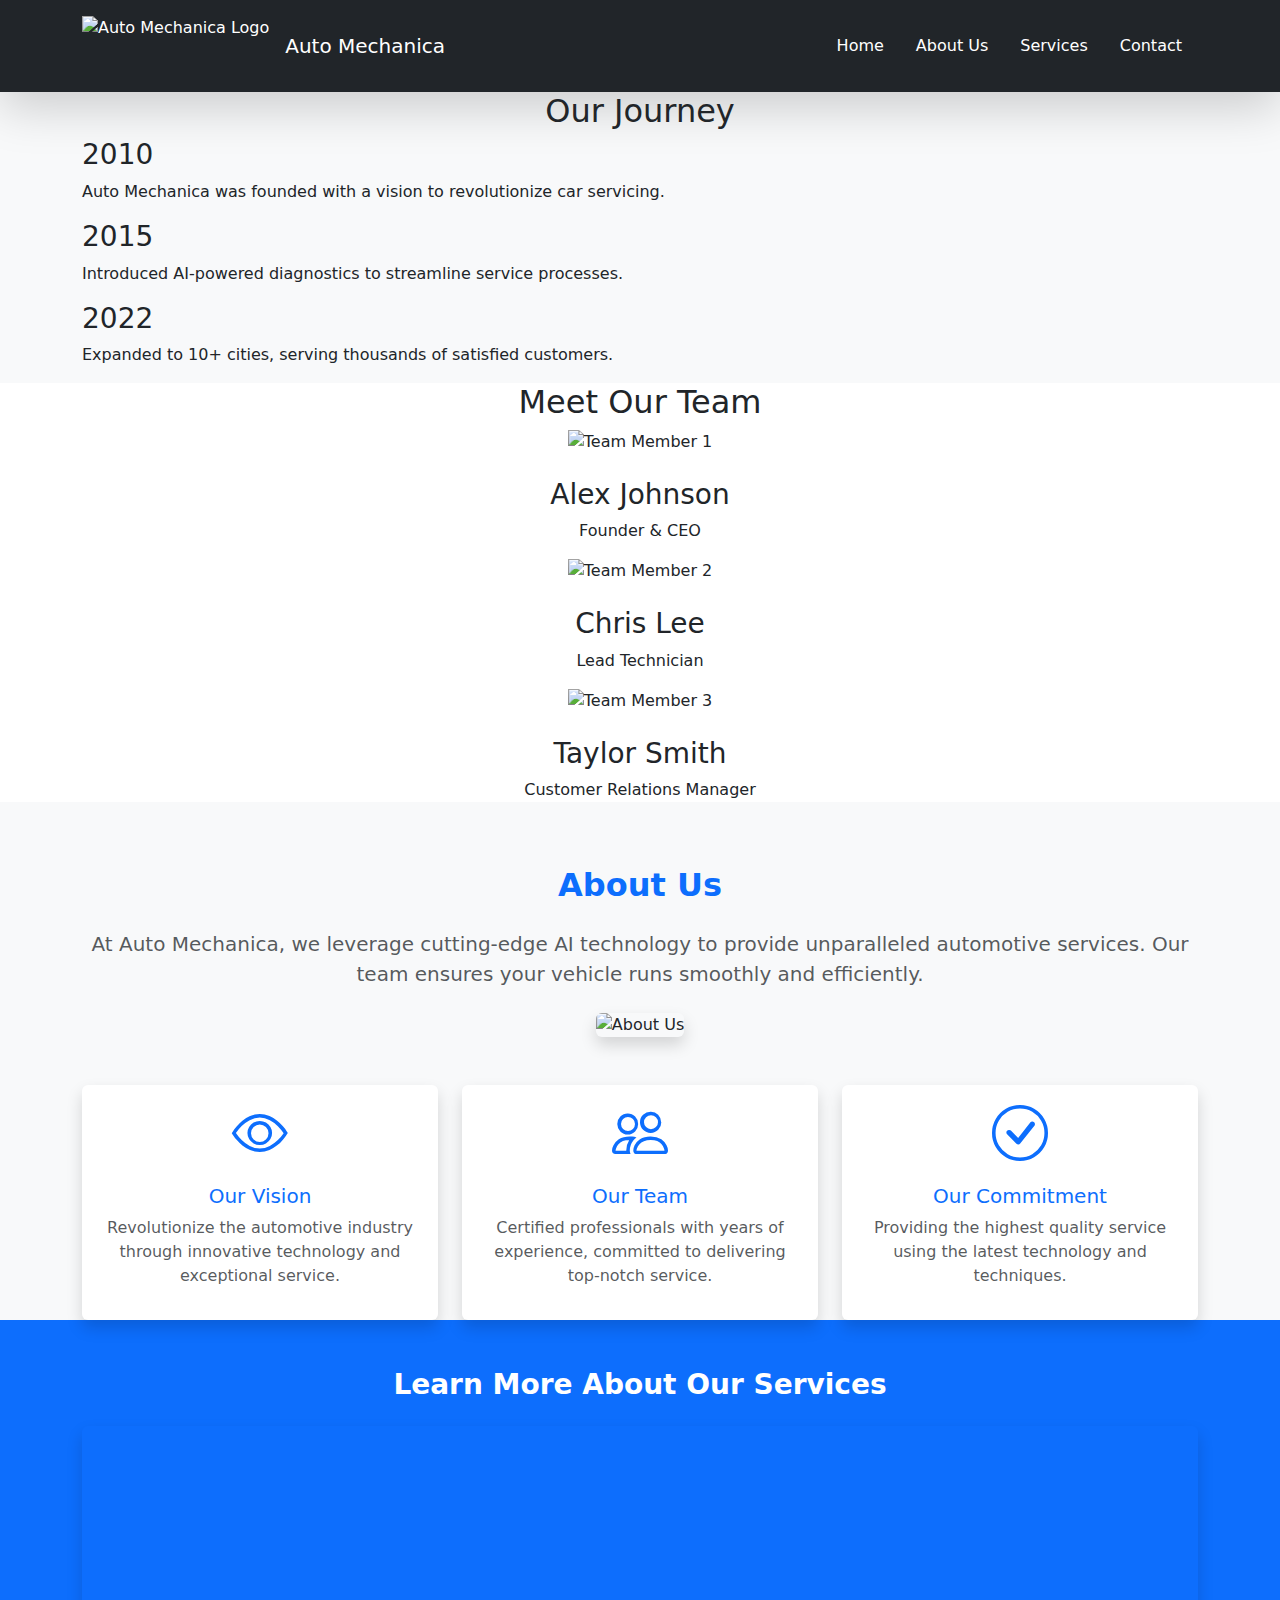
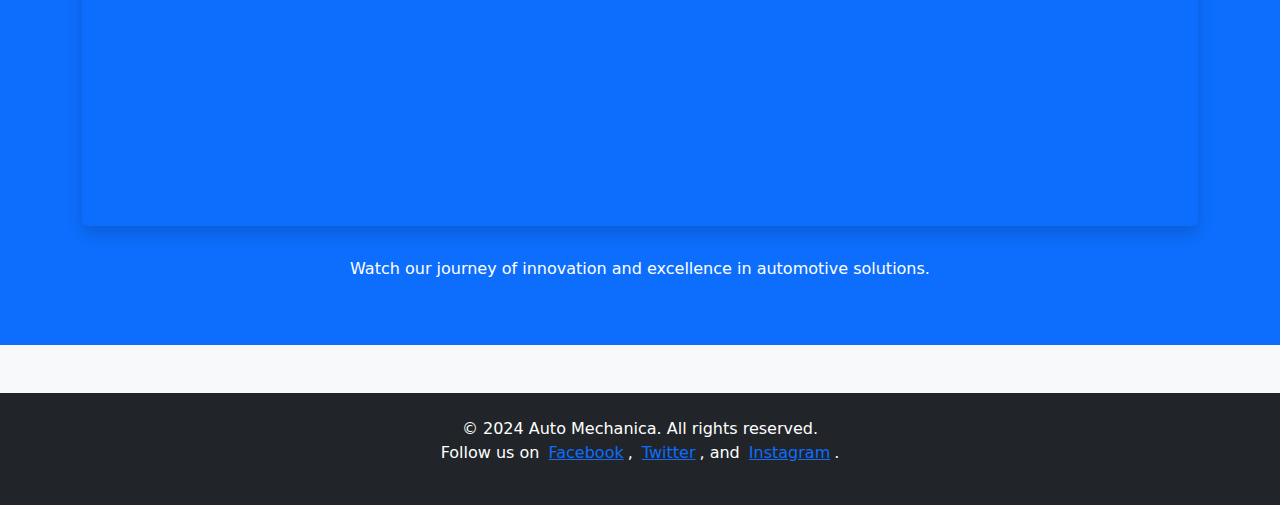
==== about.html @ 132b07bb "adhi 1st commit" ====
<!DOCTYPE html>
<html lang="en">
<head>
    <meta charset="UTF-8">
    <meta name="viewport" content="width=device-width, initial-scale=1.0">
    <link href="https://cdn.jsdelivr.net/npm/bootstrap@5.3.0-alpha1/dist/css/bootstrap.min.css" rel="stylesheet">
    <link href="https://cdn.jsdelivr.net/npm/tailwindcss@2.2.19/dist/tailwind.min.css" rel="stylesheet">
    <link rel="stylesheet" href="styles.css">
    <link href="https://fonts.googleapis.com/css2?family=Lato:wght@400;700&family=Montserrat:wght@600;900&display=swap" rel="stylesheet">

    <script src="script.js" defer></script>
    <title>About Us - Auto Mechanica</title>
</head>
<body class="bg-light">
    <!-- Header Section -->
    <header class="bg-dark text-white py-3 shadow-lg">
        <div class="container d-flex align-items-center justify-content-between">
            <div class="d-flex align-items-center">
                <img src="https://via.placeholder.com/150" alt="Auto Mechanica Logo" class="me-3" style="height: 60px;">
                <h1 class="h5 mb-0">Auto Mechanica</h1>
            </div>
            <nav>
                <ul class="nav">
                    <li class="nav-item"><a class="nav-link text-white" href="index.html">Home</a></li>
                    <li class="nav-item"><a class="nav-link text-white active" href="about.html">About Us</a></li>
                    <li class="nav-item"><a class="nav-link text-white" href="services.html">Services</a></li>
                    <li class="nav-item"><a class="nav-link text-white" href="contact.html">Contact</a></li>
                </ul>
            </nav>
        </div>
    </header>

    <!-- About Us Section -->
    <section class="milestones py-16 bg-gray-100">
        <div class="container">
            <h2 class="text-3xl font-bold text-center mb-6">Our Journey</h2>
            <div class="timeline">
                <div class="timeline-item mb-8">
                    <h3 class="font-bold">2010</h3>
                    <p>Auto Mechanica was founded with a vision to revolutionize car servicing.</p>
                </div>
                <div class="timeline-item mb-8">
                    <h3 class="font-bold">2015</h3>
                    <p>Introduced AI-powered diagnostics to streamline service processes.</p>
                </div>
                <div class="timeline-item mb-8">
                    <h3 class="font-bold">2022</h3>
                    <p>Expanded to 10+ cities, serving thousands of satisfied customers.</p>
                </div>
            </div>
        </div>
    </section>
    
    <section class="team py-16 bg-white">
        <div class="container text-center">
            <h2 class="text-3xl font-bold mb-6">Meet Our Team</h2>
            <div class="grid grid-cols-1 md:grid-cols-3 gap-8">
                <div>
                    <img src="assets/team-member1.jpg" alt="Team Member 1" class="rounded-full mx-auto mb-4" style="max-height: 150px;">
                    <h3 class="text-xl font-bold">Alex Johnson</h3>
                    <p>Founder & CEO</p>
                </div>
                <div>
                    <img src="assets/team-member2.jpg" alt="Team Member 2" class="rounded-full mx-auto mb-4" style="max-height: 150px;">
                    <h3 class="text-xl font-bold">Chris Lee</h3>
                    <p>Lead Technician</p>
                </div>
                <div>
                    <img src="assets/team-member3.jpg" alt="Team Member 3" class="rounded-full mx-auto mb-4" style="max-height: 150px;">
                    <h3 class="text-xl font-bold">Taylor Smith</h3>
                    <p>Customer Relations Manager</p>
                </div>
            </div>
        </div>
    </section>
    
    <main class="py-5">
        <section class="about">
            <div class="container text-center">
                <h2 class="text-primary fw-bold mb-4">About Us</h2>
                <p class="text-muted mb-4 fs-5">At Auto Mechanica, we leverage cutting-edge AI technology to provide unparalleled automotive services. Our team ensures your vehicle runs smoothly and efficiently.</p>
                <img src="https://via.placeholder.com/800x400?text=About+Us" alt="About Us" class="img-fluid rounded shadow mb-5">
                
                <div class="row g-4">
                    <!-- Our Vision -->
                    <div class="col-md-4">
                        <div class="card h-100 border-0 shadow">
                            <div class="card-body text-center">
                                <div class="mb-3">
                                    <i class="bi bi-eye text-primary display-4"></i>
                                </div>
                                <h5 class="text-primary">Our Vision</h5>
                                <p class="text-muted">Revolutionize the automotive industry through innovative technology and exceptional service.</p>
                            </div>
                        </div>
                    </div>
                    <!-- Our Team -->
                    <div class="col-md-4">
                        <div class="card h-100 border-0 shadow">
                            <div class="card-body text-center">
                                <div class="mb-3">
                                    <i class="bi bi-people text-primary display-4"></i>
                                </div>
                                <h5 class="text-primary">Our Team</h5>
                                <p class="text-muted">Certified professionals with years of experience, committed to delivering top-notch service.</p>
                            </div>
                        </div>
                    </div>
                    <!-- Our Commitment -->
                    <div class="col-md-4">
                        <div class="card h-100 border-0 shadow">
                            <div class="card-body text-center">
                                <div class="mb-3">
                                    <i class="bi bi-check-circle text-primary display-4"></i>
                                </div>
                                <h5 class="text-primary">Our Commitment</h5>
                                <p class="text-muted">Providing the highest quality service using the latest technology and techniques.</p>
                            </div>
                        </div>
                    </div>
                </div>
            </div>
        </section>

        <!-- Video Section -->
        <section class="py-5 bg-primary text-white">
            <div class="container text-center">
                <h3 class="fw-bold mb-4">Learn More About Our Services</h3>
                <div class="embed-responsive embed-responsive-16by9">
                    <iframe class="embed-responsive-item rounded shadow" width="100%" height="400" src="https://www.youtube.com/embed/dQw4w9WgXcQ" allowfullscreen></iframe>
                </div>
                <p class="mt-4">Watch our journey of innovation and excellence in automotive solutions.</p>
            </div>
        </section>
    </main>

    <!-- Footer -->
    <footer class="bg-dark text-white py-4">
        <div class="container text-center">
            <p class="mb-0">&copy; 2024 Auto Mechanica. All rights reserved.</p>
            <p>Follow us on 
                <a href="#" class="text-primary mx-1">Facebook</a>,
                <a href="#" class="text-primary mx-1">Twitter</a>, and
                <a href="#" class="text-primary mx-1">Instagram</a>.
            </p>
        </div>
    </footer>

    <!-- Bootstrap Icons -->
    <link href="https://cdn.jsdelivr.net/npm/bootstrap-icons/font/bootstrap-icons.css" rel="stylesheet">
    <script src="https://cdn.jsdelivr.net/npm/bootstrap@5.3.0-alpha1/dist/js/bootstrap.bundle.min.js"></script>
</body>
</html>
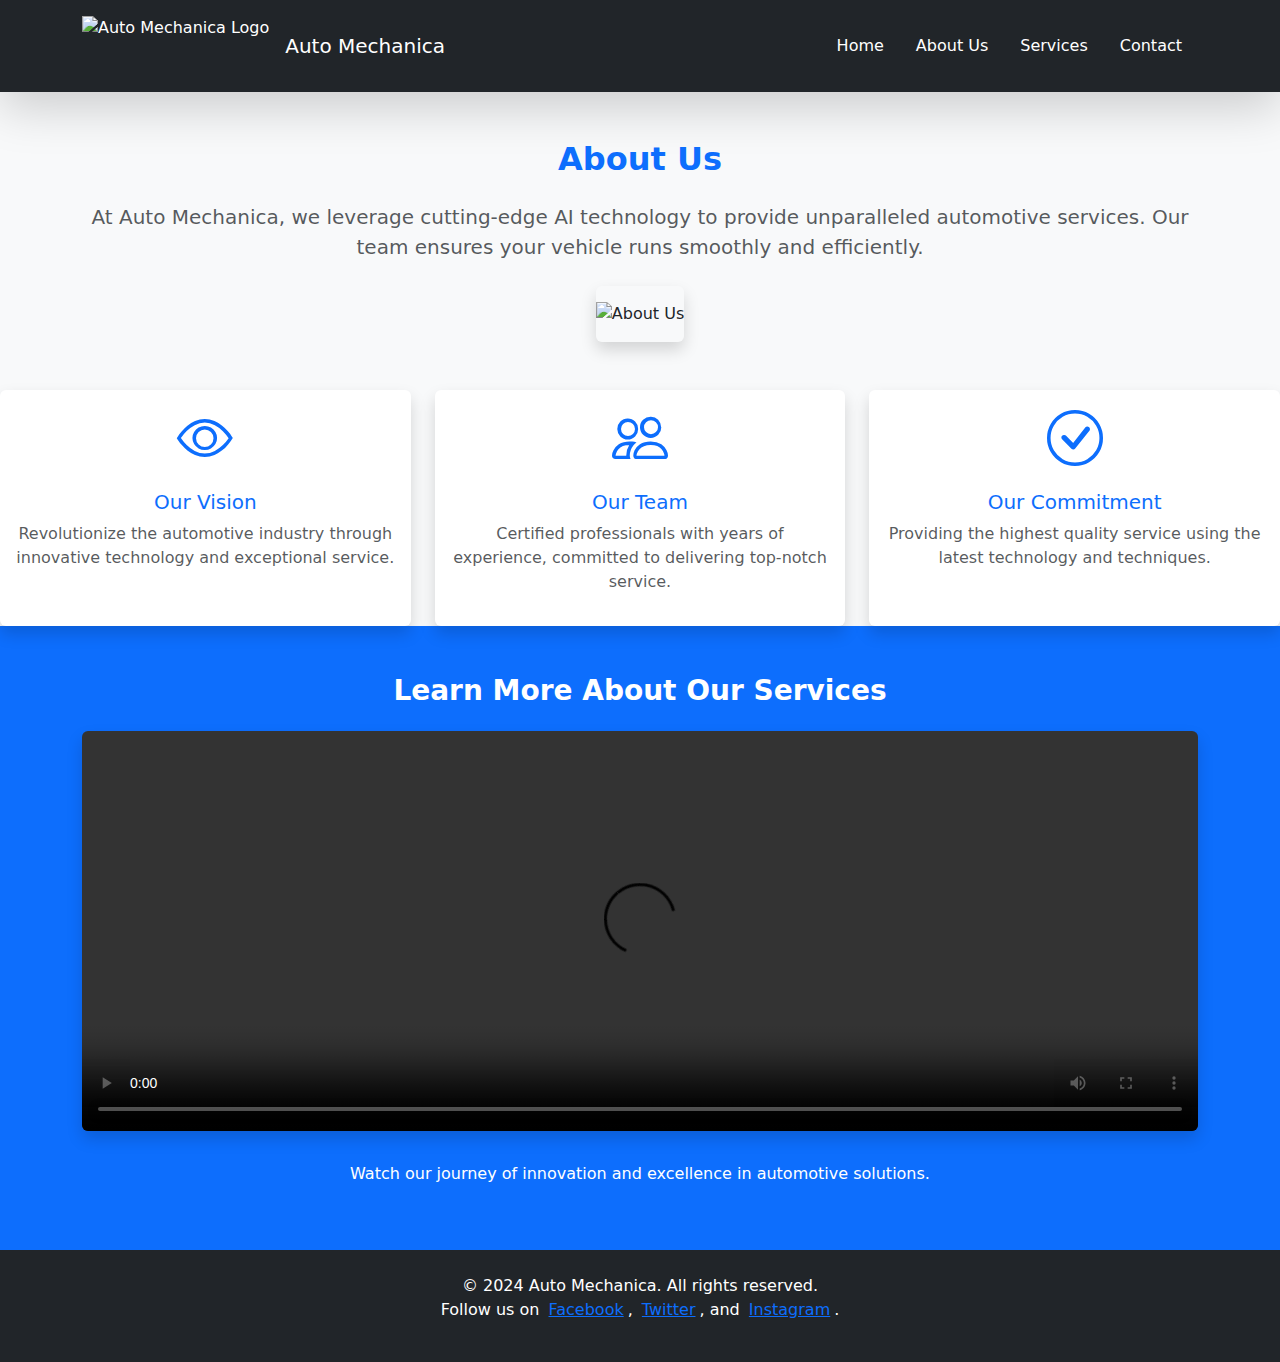
==== commit 653d7d0d: "third commit" ====
--- a/about.html
+++ b/about.html
@@ -6,18 +6,26 @@
     <link href="https://cdn.jsdelivr.net/npm/bootstrap@5.3.0-alpha1/dist/css/bootstrap.min.css" rel="stylesheet">
     <link href="https://cdn.jsdelivr.net/npm/tailwindcss@2.2.19/dist/tailwind.min.css" rel="stylesheet">
     <link rel="stylesheet" href="styles.css">
-    <link href="https://fonts.googleapis.com/css2?family=Lato:wght@400;700&family=Montserrat:wght@600;900&display=swap" rel="stylesheet">
-
     <script src="script.js" defer></script>
     <title>About Us - Auto Mechanica</title>
+    <style>
+        .logo-container {
+            display: flex;
+            align-items: center;
+            justify-content: center;
+        }
+        .logo-container img {
+            height: 60px;
+        }
+    </style>
 </head>
 <body class="bg-light">
     <!-- Header Section -->
     <header class="bg-dark text-white py-3 shadow-lg">
         <div class="container d-flex align-items-center justify-content-between">
-            <div class="d-flex align-items-center">
-                <img src="https://via.placeholder.com/150" alt="Auto Mechanica Logo" class="me-3" style="height: 60px;">
-                <h1 class="h5 mb-0">Auto Mechanica</h1>
+            <div class="logo-container">
+                <img src="https://thumbs.dreamstime.com/b/square-logo-vector-art-design-344754067.jpg?w=768" alt="Auto Mechanica Logo">
+                <h1 class="h5 mb-0 ms-3">Auto Mechanica</h1>
             </div>
             <nav>
                 <ul class="nav">
@@ -31,56 +39,18 @@
     </header>
 
     <!-- About Us Section -->
-    <section class="milestones py-16 bg-gray-100">
-        <div class="container">
-            <h2 class="text-3xl font-bold text-center mb-6">Our Journey</h2>
-            <div class="timeline">
-                <div class="timeline-item mb-8">
-                    <h3 class="font-bold">2010</h3>
-                    <p>Auto Mechanica was founded with a vision to revolutionize car servicing.</p>
-                </div>
-                <div class="timeline-item mb-8">
-                    <h3 class="font-bold">2015</h3>
-                    <p>Introduced AI-powered diagnostics to streamline service processes.</p>
-                </div>
-                <div class="timeline-item mb-8">
-                    <h3 class="font-bold">2022</h3>
-                    <p>Expanded to 10+ cities, serving thousands of satisfied customers.</p>
-                </div>
-            </div>
-        </div>
-    </section>
-    
-    <section class="team py-16 bg-white">
-        <div class="container text-center">
-            <h2 class="text-3xl font-bold mb-6">Meet Our Team</h2>
-            <div class="grid grid-cols-1 md:grid-cols-3 gap-8">
-                <div>
-                    <img src="assets/team-member1.jpg" alt="Team Member 1" class="rounded-full mx-auto mb-4" style="max-height: 150px;">
-                    <h3 class="text-xl font-bold">Alex Johnson</h3>
-                    <p>Founder & CEO</p>
-                </div>
-                <div>
-                    <img src="assets/team-member2.jpg" alt="Team Member 2" class="rounded-full mx-auto mb-4" style="max-height: 150px;">
-                    <h3 class="text-xl font-bold">Chris Lee</h3>
-                    <p>Lead Technician</p>
-                </div>
-                <div>
-                    <img src="assets/team-member3.jpg" alt="Team Member 3" class="rounded-full mx-auto mb-4" style="max-height: 150px;">
-                    <h3 class="text-xl font-bold">Taylor Smith</h3>
-                    <p>Customer Relations Manager</p>
-                </div>
-            </div>
-        </div>
-    </section>
-    
     <main class="py-5">
         <section class="about">
             <div class="container text-center">
                 <h2 class="text-primary fw-bold mb-4">About Us</h2>
                 <p class="text-muted mb-4 fs-5">At Auto Mechanica, we leverage cutting-edge AI technology to provide unparalleled automotive services. Our team ensures your vehicle runs smoothly and efficiently.</p>
-                <img src="https://via.placeholder.com/800x400?text=About+Us" alt="About Us" class="img-fluid rounded shadow mb-5">
-                
+                <img class="img-fluid rounded shadow" style="text-align: center; padding: 1em 0; width: 80%; max-width: 600px; height: auto; transition: transform 0.3s;" onmouseover="this.style.transform='scale(1.1)'" onmouseout="this.style.transform='scale(1)'" src="https://thumbs.dreamstime.com/b/mechanic-conducts-computer-diagnosis-vehicle-working-engine-repair-well-equipped-automotive-workshop-331716839.jpg"  alt="About Us" class="img-fluid rounded shadow mb-5">
+            </div>
+        </section>
+    </main>
+</body>
+</html>
+
                 <div class="row g-4">
                     <!-- Our Vision -->
                     <div class="col-md-4">
@@ -123,15 +93,20 @@
         </section>
 
         <!-- Video Section -->
-        <section class="py-5 bg-primary text-white">
+        <section class="py-5 bg-primary text-white"> 
             <div class="container text-center">
                 <h3 class="fw-bold mb-4">Learn More About Our Services</h3>
-                <div class="embed-responsive embed-responsive-16by9">
-                    <iframe class="embed-responsive-item rounded shadow" width="100%" height="400" src="https://www.youtube.com/embed/dQw4w9WgXcQ" allowfullscreen></iframe>
+                <div class="video-wrapper">
+                    <video class="rounded shadow" width="100%" height="400" controls>
+                        <source src="assets/vecteezy_mechanic-technician-team-person-are-repairing-car-engine_5622808.mp4" type="video/mp4">
+                        Your browser does not support the video tag.
+                    </video>
                 </div>
                 <p class="mt-4">Watch our journey of innovation and excellence in automotive solutions.</p>
             </div>
         </section>
+        
+        
     </main>
 
     <!-- Footer -->
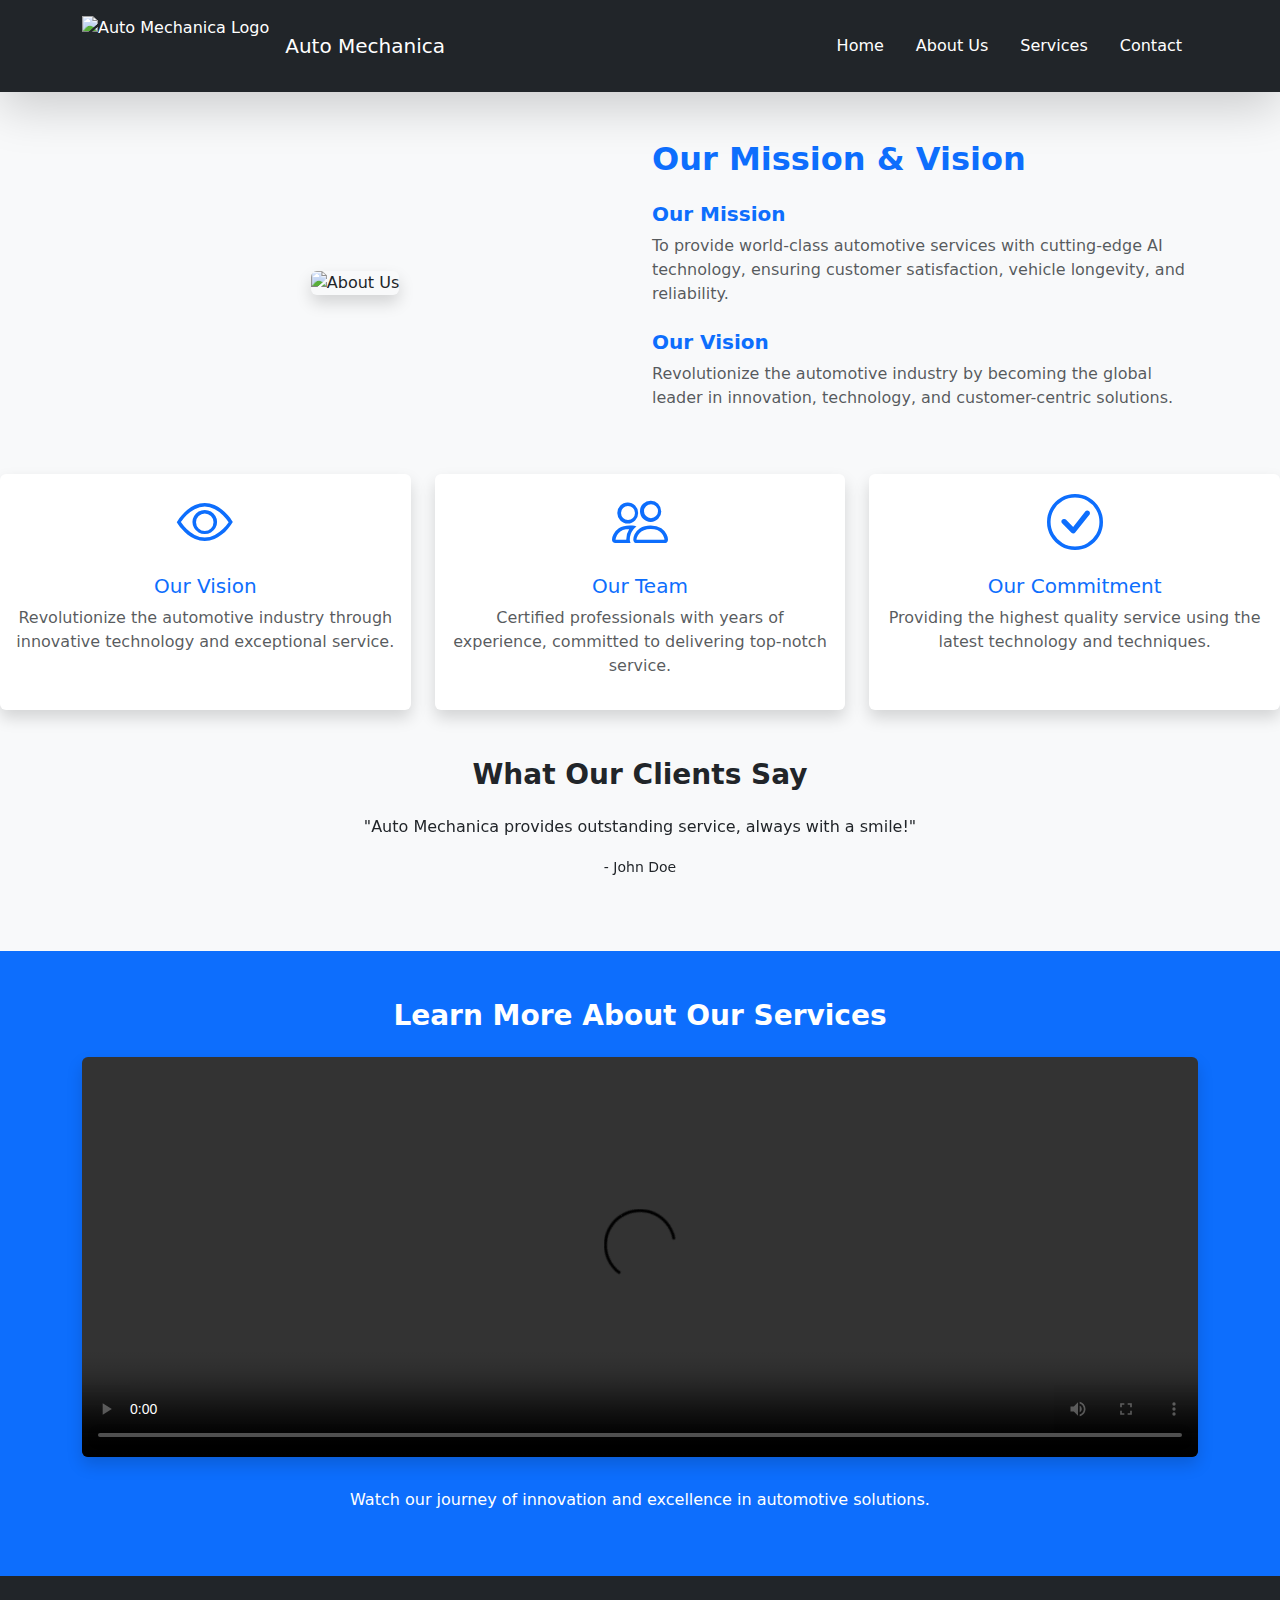
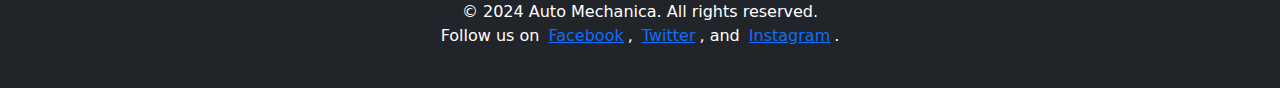
==== commit 8168ffbb: "fifth commit" ====
--- a/about.html
+++ b/about.html
@@ -39,17 +39,43 @@
     </header>
 
     <!-- About Us Section -->
-    <main class="py-5">
-        <section class="about">
-            <div class="container text-center">
-                <h2 class="text-primary fw-bold mb-4">About Us</h2>
-                <p class="text-muted mb-4 fs-5">At Auto Mechanica, we leverage cutting-edge AI technology to provide unparalleled automotive services. Our team ensures your vehicle runs smoothly and efficiently.</p>
-                <img class="img-fluid rounded shadow" style="text-align: center; padding: 1em 0; width: 80%; max-width: 600px; height: auto; transition: transform 0.3s;" onmouseover="this.style.transform='scale(1.1)'" onmouseout="this.style.transform='scale(1)'" src="https://thumbs.dreamstime.com/b/mechanic-conducts-computer-diagnosis-vehicle-working-engine-repair-well-equipped-automotive-workshop-331716839.jpg"  alt="About Us" class="img-fluid rounded shadow mb-5">
+    <!-- About Us Section -->
+<main class="py-5">
+    <section class="about">
+        <div class="container">
+            <div class="row align-items-center">
+                <!-- Image Column -->
+                <div class="col-md-6 text-center mb-4 mb-md-0">
+                    <img class="img-fluid rounded shadow" 
+                         style="transition: transform 0.3s;" 
+                         onmouseover="this.style.transform='scale(1.1)'" 
+                         onmouseout="this.style.transform='scale(1)'" 
+                         src="https://thumbs.dreamstime.com/b/mechanic-conducts-computer-diagnosis-vehicle-working-engine-repair-well-equipped-automotive-workshop-331716839.jpg" 
+                         alt="About Us">
+                </div>
+                <!-- Mission and Vision Column -->
+                <div class="col-md-6">
+                    <h2 class="text-primary fw-bold mb-4">Our Mission & Vision</h2>
+                    <!-- Mission -->
+                    <div class="mb-4">
+                        <h5 class="text-primary fw-bold">Our Mission</h5>
+                        <p class="text-muted">
+                            To provide world-class automotive services with cutting-edge AI technology, ensuring customer satisfaction, vehicle longevity, and reliability.
+                        </p>
+                    </div>
+                    <!-- Vision -->
+                    <div>
+                        <h5 class="text-primary fw-bold">Our Vision</h5>
+                        <p class="text-muted">
+                            Revolutionize the automotive industry by becoming the global leader in innovation, technology, and customer-centric solutions.
+                        </p>
+                    </div>
+                </div>
             </div>
-        </section>
-    </main>
-</body>
-</html>
+        </div>
+    </section>
+</main>
+
 
                 <div class="row g-4">
                     <!-- Our Vision -->
@@ -91,7 +117,20 @@
                 </div>
             </div>
         </section>
-
+        <section class="py-5">
+            <div class="container text-center">
+                <h3 class="fw-bold mb-4">What Our Clients Say</h3>
+                <div class="carousel slide" data-bs-ride="carousel">
+                    <div class="carousel-inner">
+                        <div class="carousel-item active">
+                            <p>"Auto Mechanica provides outstanding service, always with a smile!"</p>
+                            <small>- John Doe</small>
+                        </div>
+                        <!-- Add more carousel-items for other testimonials -->
+                    </div>
+                </div>
+            </div>
+        </section>
         <!-- Video Section -->
         <section class="py-5 bg-primary text-white"> 
             <div class="container text-center">
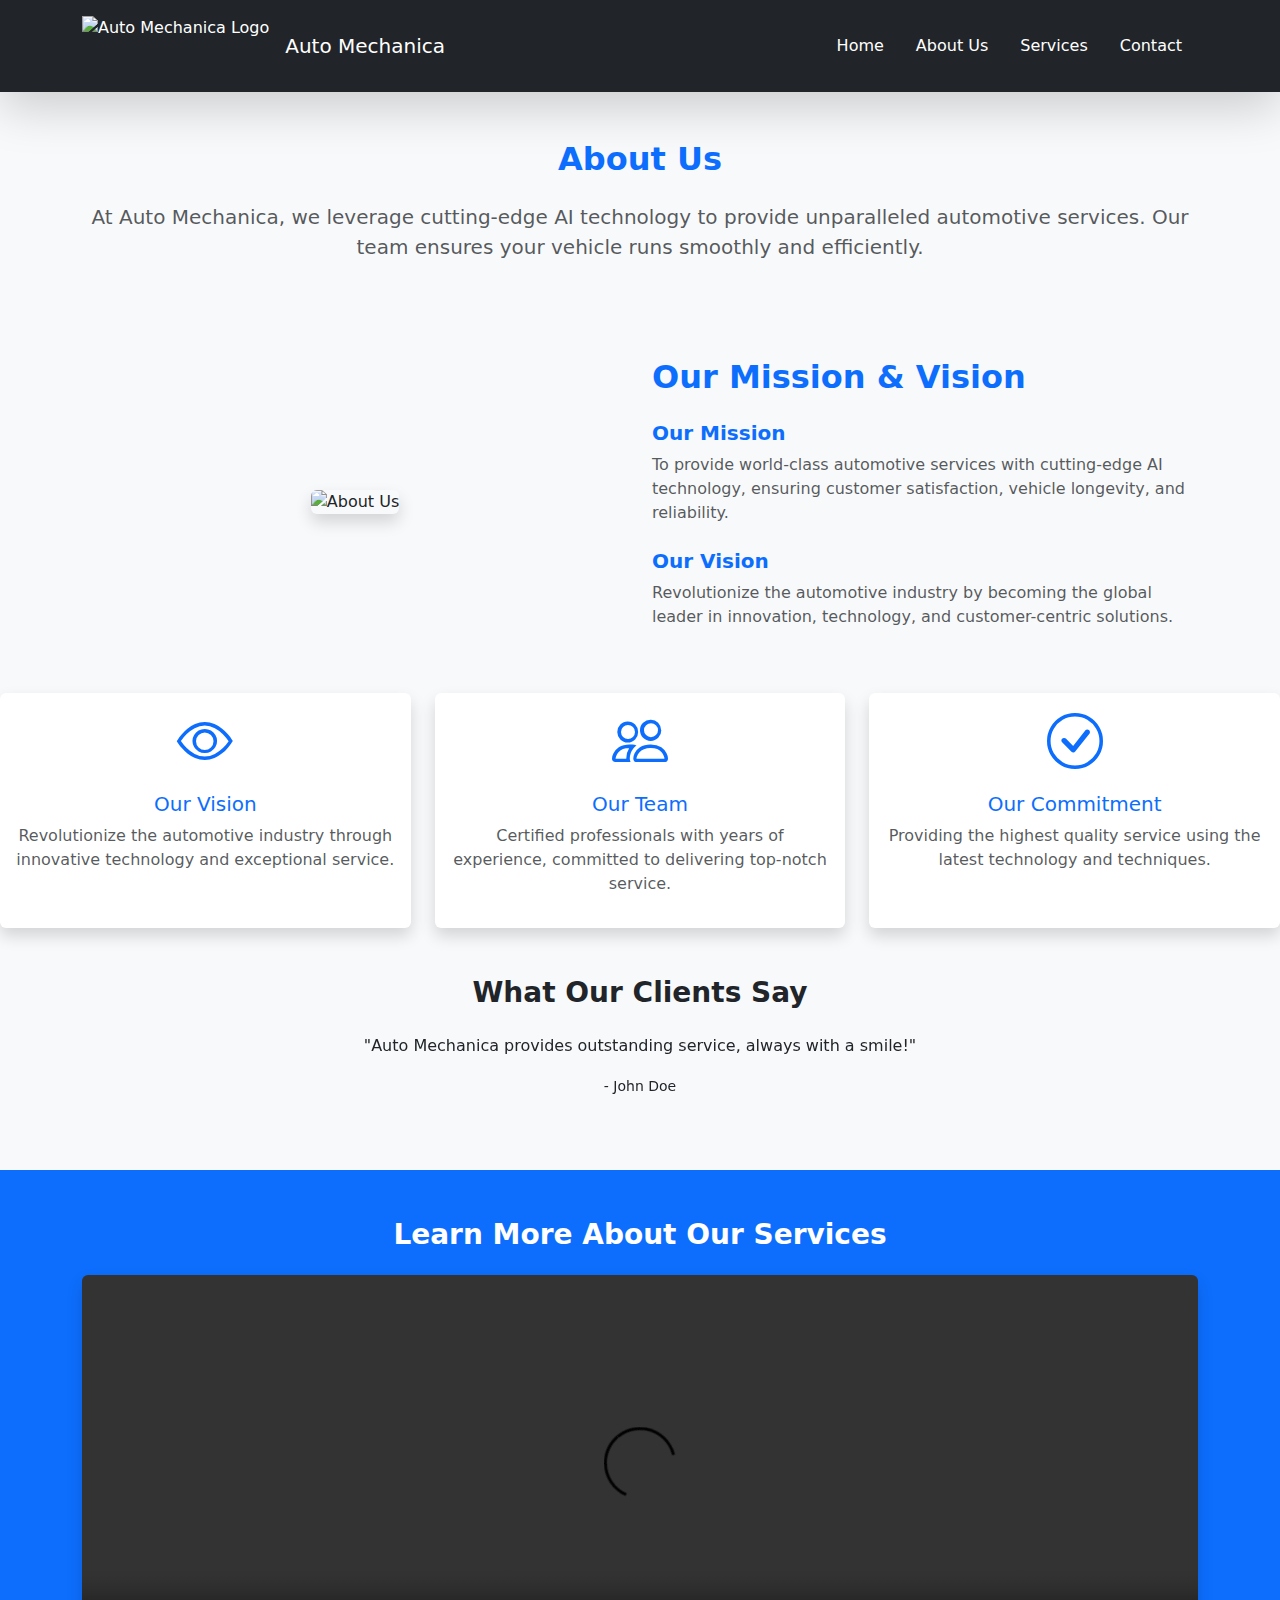
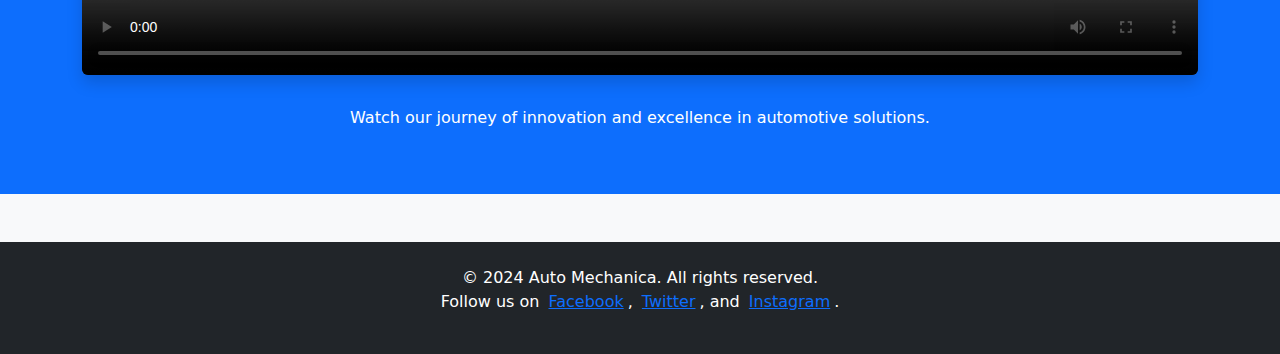
==== commit c0109d45: "seventh commit" ====
--- a/about.html
+++ b/about.html
@@ -37,7 +37,14 @@
             </nav>
         </div>
     </header>
-
+<!-- About Us Section -->
+<main class="py-5">
+    <section class="about">
+        <div class="container text-center">
+            <h2 class="text-primary fw-bold mb-4">About Us</h2>
+            <p class="text-muted mb-4 fs-5">At Auto Mechanica, we leverage cutting-edge AI technology to provide unparalleled automotive services. Our team ensures your vehicle runs smoothly and efficiently.</p>
+            </div>
+      </section>
     <!-- About Us Section -->
     <!-- About Us Section -->
 <main class="py-5">
@@ -54,7 +61,7 @@
                          alt="About Us">
                 </div>
                 <!-- Mission and Vision Column -->
-                <div class="col-md-6">
+                <div class="col-md-6" >
                     <h2 class="text-primary fw-bold mb-4">Our Mission & Vision</h2>
                     <!-- Mission -->
                     <div class="mb-4">
@@ -79,7 +86,10 @@
 
                 <div class="row g-4">
                     <!-- Our Vision -->
-                    <div class="col-md-4">
+                    <div class="col-md-4" class="img-fluid rounded shadow" 
+                    style="transition: transform 0.3s;" 
+                    onmouseover="this.style.transform='scale(1.1)'" 
+                    onmouseout="this.style.transform='scale(1)'" >
                         <div class="card h-100 border-0 shadow">
                             <div class="card-body text-center">
                                 <div class="mb-3">
@@ -91,7 +101,10 @@
                         </div>
                     </div>
                     <!-- Our Team -->
-                    <div class="col-md-4">
+                    <div class="col-md-4" class="img-fluid rounded shadow" 
+                    style="transition: transform 0.3s;" 
+                    onmouseover="this.style.transform='scale(1.1)'" 
+                    onmouseout="this.style.transform='scale(1)'" >
                         <div class="card h-100 border-0 shadow">
                             <div class="card-body text-center">
                                 <div class="mb-3">
@@ -103,7 +116,10 @@
                         </div>
                     </div>
                     <!-- Our Commitment -->
-                    <div class="col-md-4">
+                    <div class="col-md-4" class="img-fluid rounded shadow" 
+                    style="transition: transform 0.3s;" 
+                    onmouseover="this.style.transform='scale(1.1)'" 
+                    onmouseout="this.style.transform='scale(1)'" >
                         <div class="card h-100 border-0 shadow">
                             <div class="card-body text-center">
                                 <div class="mb-3">
@@ -117,7 +133,10 @@
                 </div>
             </div>
         </section>
-        <section class="py-5">
+        <section class="py-5" class="img-fluid rounded shadow" 
+        style="transition: transform 0.3s;" 
+        onmouseover="this.style.transform='scale(1.1)'" 
+        onmouseout="this.style.transform='scale(1)'" >
             <div class="container text-center">
                 <h3 class="fw-bold mb-4">What Our Clients Say</h3>
                 <div class="carousel slide" data-bs-ride="carousel">
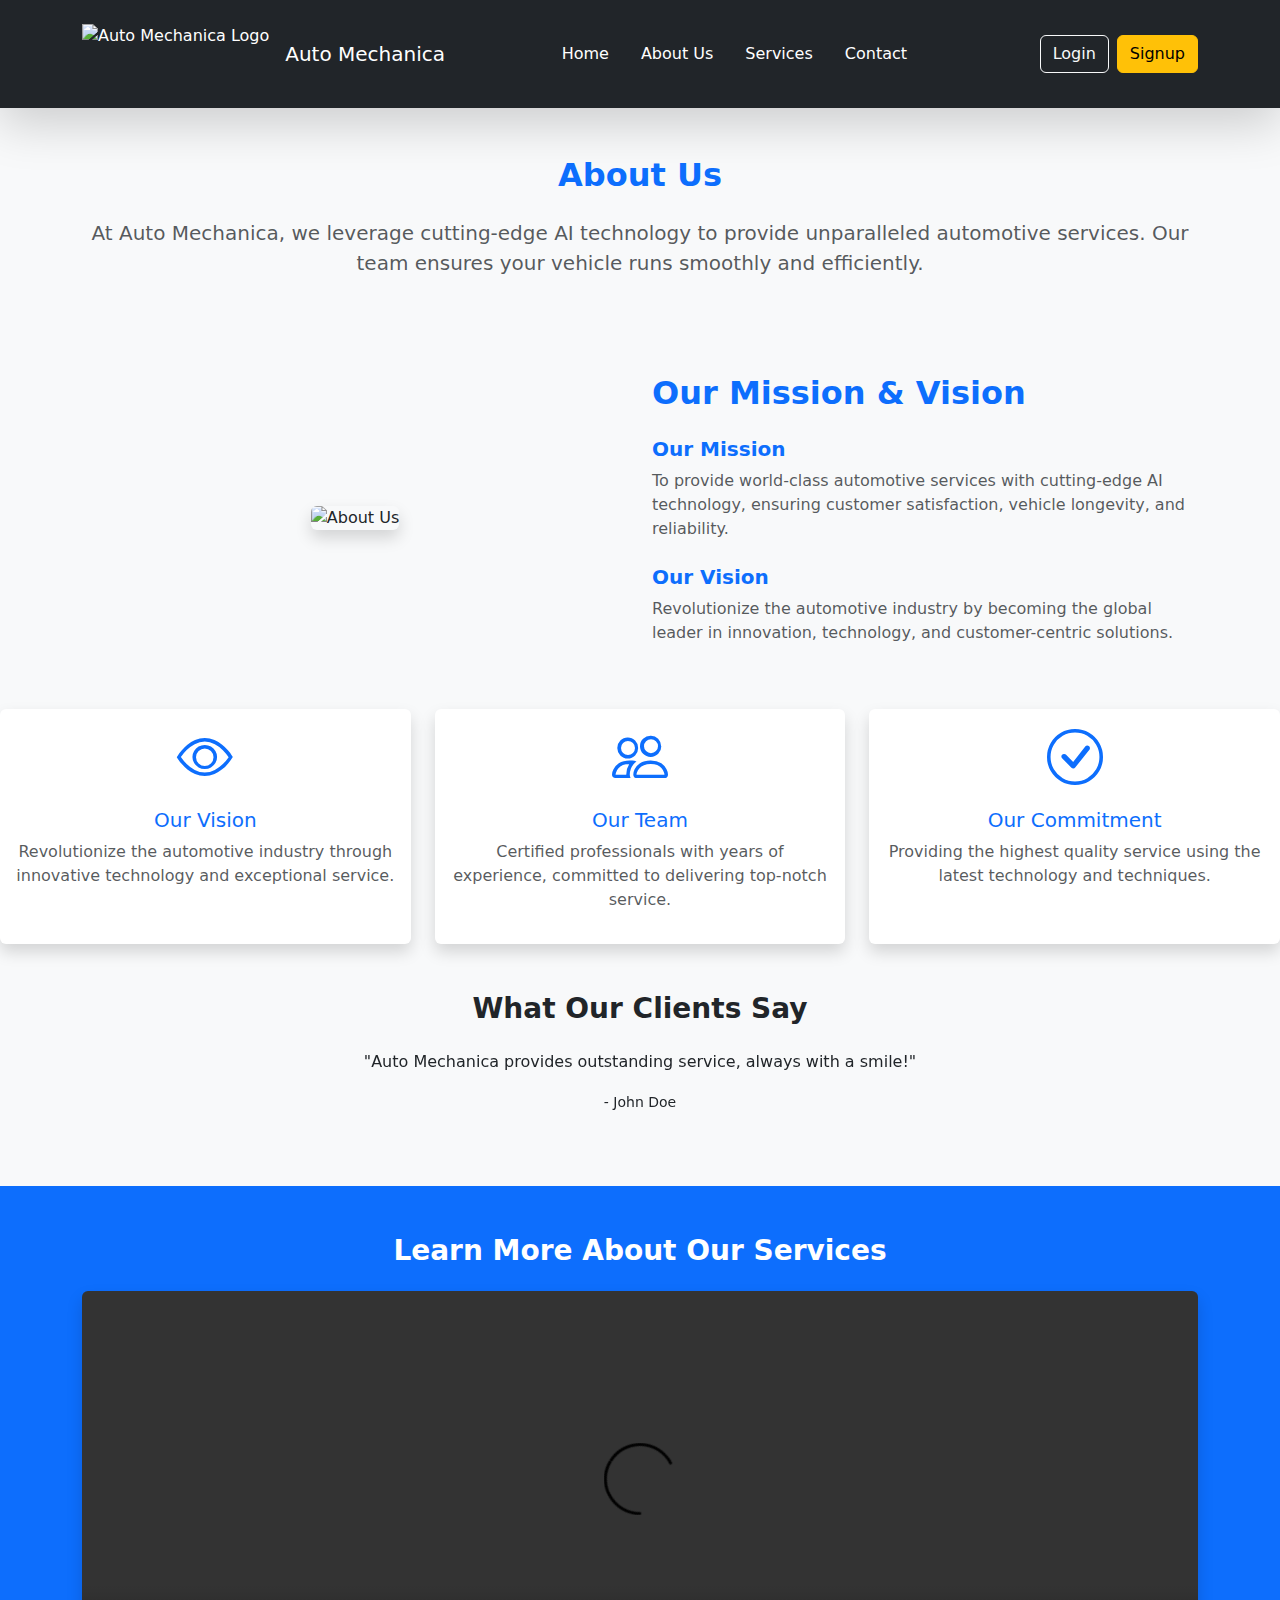
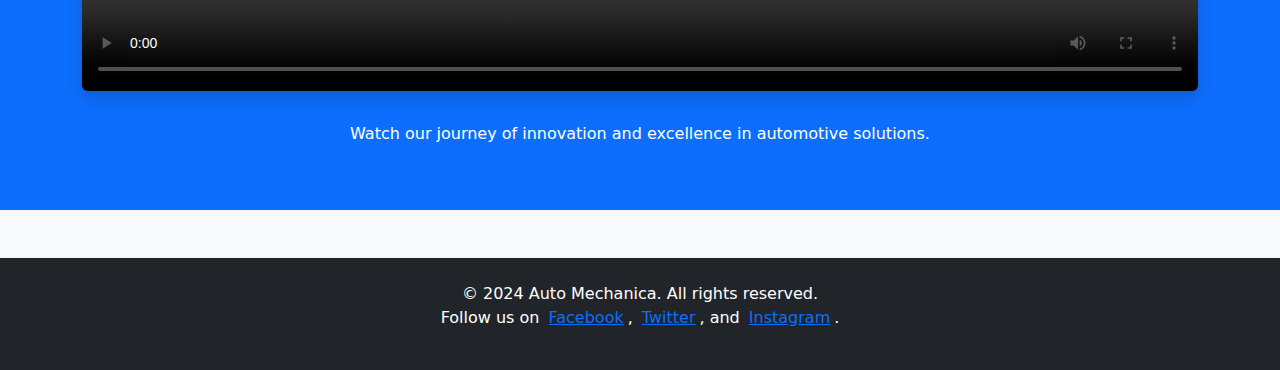
==== commit ff837e12: "specific commit" ====
--- a/about.html
+++ b/about.html
@@ -21,11 +21,11 @@
 </head>
 <body class="bg-light">
     <!-- Header Section -->
-    <header class="bg-dark text-white py-3 shadow-lg">
+    <header class="bg-dark text-white py-4 shadow-lg">
         <div class="container d-flex align-items-center justify-content-between">
-            <div class="logo-container">
-                <img src="https://thumbs.dreamstime.com/b/square-logo-vector-art-design-344754067.jpg?w=768" alt="Auto Mechanica Logo">
-                <h1 class="h5 mb-0 ms-3">Auto Mechanica</h1>
+            <div class="d-flex align-items-center">
+                <img src="https://thumbs.dreamstime.com/b/square-logo-vector-art-design-344754067.jpg?w=768" alt="Auto Mechanica Logo" class="me-3" style="height: 60px;">
+                <h1 class="h5 mb-0">Auto Mechanica</h1>
             </div>
             <nav>
                 <ul class="nav">
@@ -35,6 +35,16 @@
                     <li class="nav-item"><a class="nav-link text-white" href="contact.html">Contact</a></li>
                 </ul>
             </nav>
+            <div class="d-flex align-items-center">
+                <div class="cart-icon-container position-relative me-3">
+                    <a id="cart-icon" href="cart.html" class="text-white">
+                        <i class="fas fa-shopping-cart"></i>
+                        <span class="cart-count" id="cart-count"></span>
+                    </a>
+                </div>
+                <a href="login.html" class="btn btn-outline-light me-2">Login</a>
+                <a href="signup.html" class="btn btn-warning">Signup</a>
+            </div>
         </div>
     </header>
 <!-- About Us Section -->
